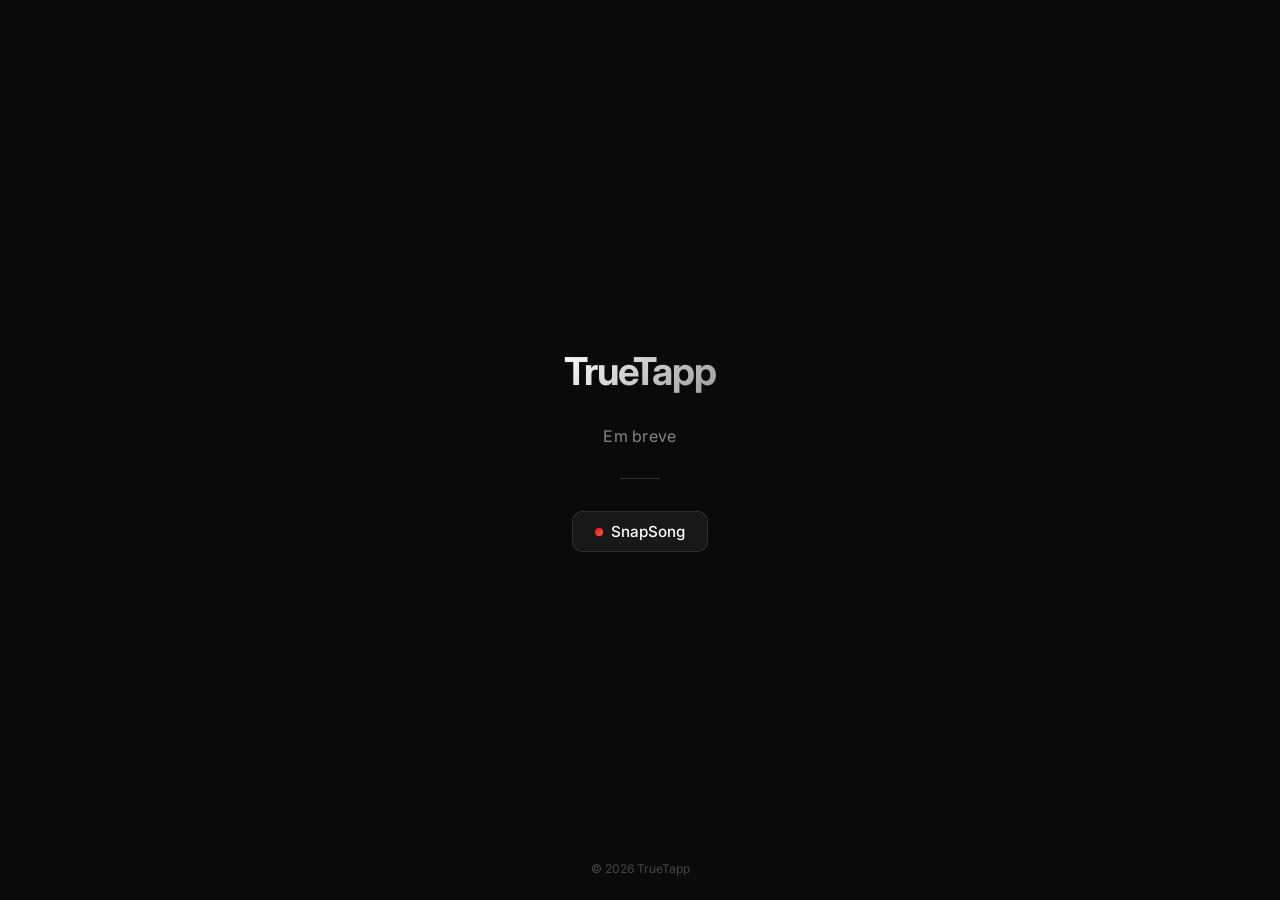
==== index.html @ 40eeca32 "index temp" ====
<!DOCTYPE html>
<html lang="pt-BR">
<head>
    <meta charset="UTF-8">
    <meta name="viewport" content="width=device-width, initial-scale=1.0">
    <title>TrueTapp</title>
    <meta name="description" content="TrueTapp — Apps que transformam momentos em experiências.">
    <style>
        @import url('https://fonts.googleapis.com/css2?family=Inter:wght@300;400;500;600;700&display=swap');

        *, *::before, *::after { margin: 0; padding: 0; box-sizing: border-box; }

        html, body {
            height: 100%;
            font-family: 'Inter', -apple-system, BlinkMacSystemFont, sans-serif;
            background: #0A0A0A;
            color: #fff;
            overflow: hidden;
        }

        body {
            display: flex;
            flex-direction: column;
            align-items: center;
            justify-content: center;
            text-align: center;
        }

        .container {
            display: flex;
            flex-direction: column;
            align-items: center;
            gap: 2rem;
            padding: 2rem;
        }

        .logo-text {
            font-size: 2.4rem;
            font-weight: 700;
            letter-spacing: -0.03em;
            background: linear-gradient(135deg, #fff 0%, rgba(255,255,255,0.6) 100%);
            -webkit-background-clip: text;
            -webkit-text-fill-color: transparent;
            background-clip: text;
        }

        .tagline {
            font-size: 1rem;
            font-weight: 400;
            color: rgba(255,255,255,0.5);
            letter-spacing: 0.02em;
        }

        .divider {
            width: 40px;
            height: 1px;
            background: rgba(255,255,255,0.15);
        }

        .apps {
            display: flex;
            flex-direction: column;
            gap: 0.75rem;
        }

        .app-link {
            display: inline-flex;
            align-items: center;
            gap: 0.5rem;
            padding: 0.6rem 1.4rem;
            border-radius: 10px;
            background: rgba(255,255,255,0.06);
            border: 1px solid rgba(255,255,255,0.1);
            color: #fff;
            text-decoration: none;
            font-size: 0.95rem;
            font-weight: 500;
            transition: all 0.25s ease;
        }

        .app-link:hover {
            background: rgba(255,255,255,0.1);
            border-color: rgba(255,255,255,0.2);
            transform: translateY(-1px);
        }

        .app-link .dot {
            width: 8px;
            height: 8px;
            border-radius: 50%;
            flex-shrink: 0;
        }

        .dot-snapsong {
            background: linear-gradient(135deg, #FF002E, #FF6B35);
        }

        .footer {
            position: fixed;
            bottom: 1.5rem;
            font-size: 0.75rem;
            color: rgba(255,255,255,0.25);
        }
    </style>
</head>
<body>
    <div class="container">
        <div class="logo-text">TrueTapp</div>
        <div class="tagline">Em breve</div>
        <div class="divider"></div>
        <div class="apps">
            <a href="snapsong/" class="app-link">
                <span class="dot dot-snapsong"></span>
                SnapSong
            </a>
        </div>
    </div>
    <div class="footer">&copy; 2026 TrueTapp</div>
</body>
</html>
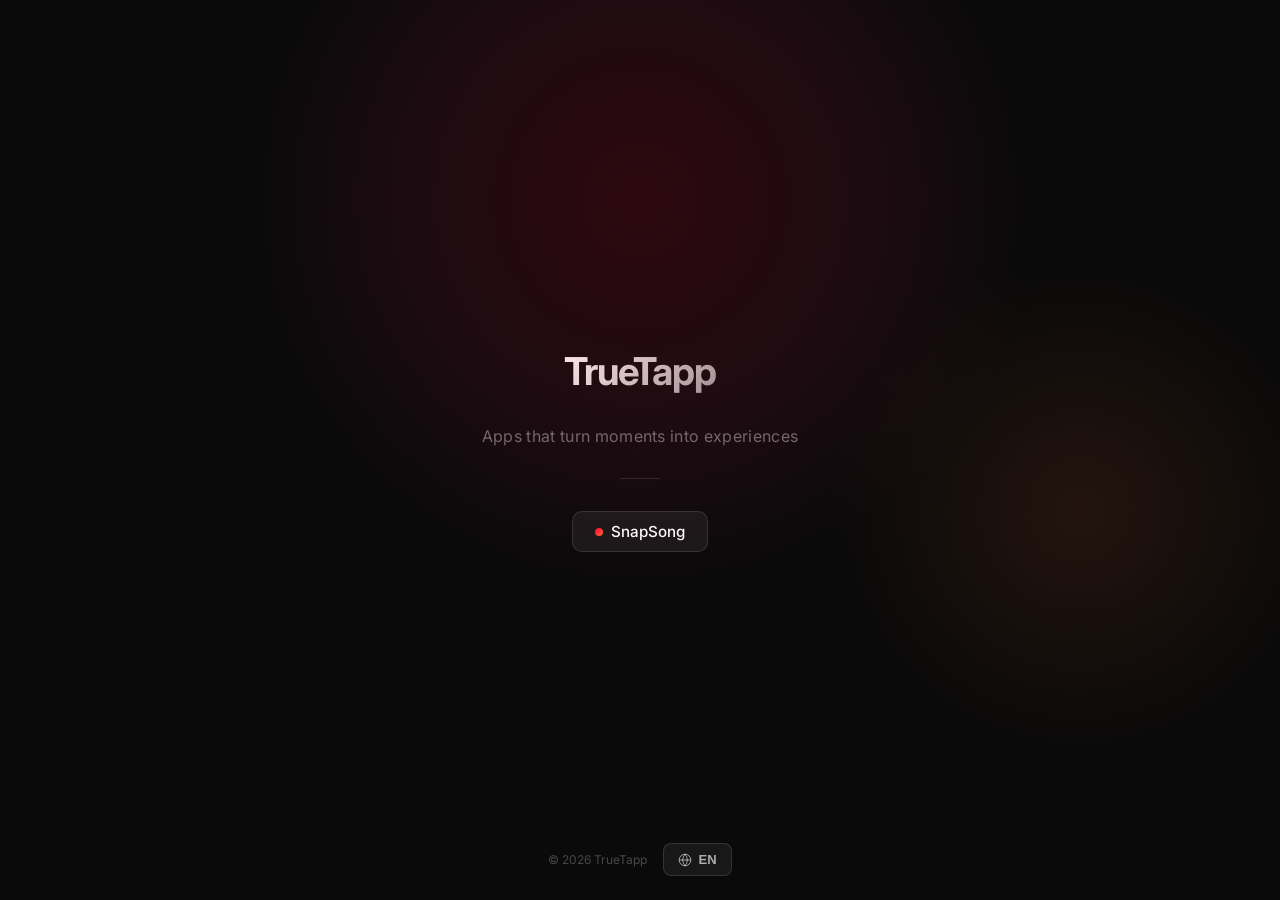
==== commit a65ae09e: "implement shared i18n engine and snapsong landing page - introduce a shared base stylesheet and an i" ====
--- a/index.html
+++ b/index.html
@@ -1,22 +1,13 @@
 <!DOCTYPE html>
-<html lang="pt-BR">
+<html lang="en" data-i18n-page="home" data-i18n-base="/shared/i18n/">
 <head>
     <meta charset="UTF-8">
     <meta name="viewport" content="width=device-width, initial-scale=1.0">
     <title>TrueTapp</title>
-    <meta name="description" content="TrueTapp — Apps que transformam momentos em experiências.">
+    <meta name="description" content="TrueTapp — Apps that turn moments into experiences.">
+    <link rel="stylesheet" href="/shared/css/base.css">
     <style>
-        @import url('https://fonts.googleapis.com/css2?family=Inter:wght@300;400;500;600;700&display=swap');
-
-        *, *::before, *::after { margin: 0; padding: 0; box-sizing: border-box; }
-
-        html, body {
-            height: 100%;
-            font-family: 'Inter', -apple-system, BlinkMacSystemFont, sans-serif;
-            background: #0A0A0A;
-            color: #fff;
-            overflow: hidden;
-        }
+        html, body { height: 100%; overflow: hidden; }
 
         body {
             display: flex;
@@ -26,7 +17,7 @@
             text-align: center;
         }
 
-        .container {
+        .tt-container {
             display: flex;
             flex-direction: column;
             align-items: center;
@@ -47,14 +38,14 @@
         .tagline {
             font-size: 1rem;
             font-weight: 400;
-            color: rgba(255,255,255,0.5);
+            color: var(--text-tertiary);
             letter-spacing: 0.02em;
         }
 
         .divider {
             width: 40px;
             height: 1px;
-            background: rgba(255,255,255,0.15);
+            background: var(--glass-stroke);
         }
 
         .apps {
@@ -69,9 +60,9 @@
             gap: 0.5rem;
             padding: 0.6rem 1.4rem;
             border-radius: 10px;
-            background: rgba(255,255,255,0.06);
-            border: 1px solid rgba(255,255,255,0.1);
-            color: #fff;
+            background: var(--glass-fill);
+            border: 1px solid var(--glass-stroke);
+            color: var(--text-primary);
             text-decoration: none;
             font-size: 0.95rem;
             font-weight: 500;
@@ -92,21 +83,26 @@
         }
 
         .dot-snapsong {
-            background: linear-gradient(135deg, #FF002E, #FF6B35);
+            background: linear-gradient(135deg, var(--primary-red), var(--accent-orange));
         }
 
-        .footer {
+        .tt-footer {
             position: fixed;
             bottom: 1.5rem;
             font-size: 0.75rem;
             color: rgba(255,255,255,0.25);
+            display: flex;
+            align-items: center;
+            gap: 16px;
         }
     </style>
 </head>
 <body>
-    <div class="container">
+    <div class="ambient"></div>
+
+    <div class="tt-container">
         <div class="logo-text">TrueTapp</div>
-        <div class="tagline">Em breve</div>
+        <div class="tagline" data-i18n="truetapp.tagline">Apps that turn moments into experiences</div>
         <div class="divider"></div>
         <div class="apps">
             <a href="snapsong/" class="app-link">
@@ -115,6 +111,12 @@
             </a>
         </div>
     </div>
-    <div class="footer">&copy; 2026 TrueTapp</div>
+
+    <div class="tt-footer">
+        <span>&copy; 2026 TrueTapp</span>
+        <span id="lang-switcher-mount"></span>
+    </div>
+
+    <script src="/shared/js/i18n.js"></script>
 </body>
 </html>
--- a/shared/css/base.css
+++ b/shared/css/base.css
@@ -0,0 +1,446 @@
+/**
+ * TrueApp Shared Base Stylesheet
+ *
+ * This file contains all base styles used across the entire truetapp.github.io site.
+ * It includes: typography, color variables, layout, navigation, buttons, footer, and language switcher.
+ * Product-specific styles should be imported from product/assets/css/[product].css
+ */
+
+/* ─────────────────────────────────────────────────────────────────────
+   GOOGLE FONTS IMPORT
+   ───────────────────────────────────────────────────────────────────── */
+@import url('https://fonts.googleapis.com/css2?family=Inter:wght@300;400;500;600;700;800;900&display=swap');
+
+/* ─────────────────────────────────────────────────────────────────────
+   RESET
+   ───────────────────────────────────────────────────────────────────── */
+*,
+*::before,
+*::after {
+    margin: 0;
+    padding: 0;
+    box-sizing: border-box;
+}
+
+/* ─────────────────────────────────────────────────────────────────────
+   CSS VARIABLES (THEME)
+   ───────────────────────────────────────────────────────────────────── */
+:root {
+    --bg-dark: #0A0A0A;
+    --primary-red: #FF002E;
+    --primary-pink: #FF2066;
+    --accent-orange: #FF6B35;
+    --accent-yellow: #FFB347;
+    --text-primary: #FFFFFF;
+    --text-secondary: rgba(255, 255, 255, 0.65);
+    --text-tertiary: rgba(255, 255, 255, 0.4);
+    --glass-fill: rgba(255, 255, 255, 0.06);
+    --glass-stroke: rgba(255, 255, 255, 0.12);
+}
+
+/* ─────────────────────────────────────────────────────────────────────
+   HTML & BODY
+   ───────────────────────────────────────────────────────────────────── */
+html {
+    scroll-behavior: smooth;
+}
+
+body {
+    font-family: 'Inter', -apple-system, BlinkMacSystemFont, 'Segoe UI', sans-serif;
+    background: var(--bg-dark);
+    color: var(--text-primary);
+    overflow-x: hidden;
+    -webkit-font-smoothing: antialiased;
+    -moz-osx-font-smoothing: grayscale;
+}
+
+/* ─────────────────────────────────────────────────────────────────────
+   AMBIENT BACKGROUND ANIMATION
+   ───────────────────────────────────────────────────────────────────── */
+.ambient {
+    position: fixed;
+    inset: 0;
+    z-index: 0;
+    pointer-events: none;
+    overflow: hidden;
+}
+
+.ambient::before {
+    content: '';
+    position: absolute;
+    width: 800px;
+    height: 800px;
+    top: -200px;
+    left: 50%;
+    transform: translateX(-50%);
+    background: radial-gradient(
+        circle,
+        rgba(255, 0, 46, 0.15) 0%,
+        rgba(255, 32, 102, 0.08) 40%,
+        transparent 70%
+    );
+    animation: pulse 8s ease-in-out infinite;
+}
+
+.ambient::after {
+    content: '';
+    position: absolute;
+    width: 600px;
+    height: 600px;
+    bottom: 10%;
+    right: -100px;
+    background: radial-gradient(
+        circle,
+        rgba(255, 107, 53, 0.1) 0%,
+        transparent 60%
+    );
+    animation: pulse 10s ease-in-out infinite reverse;
+}
+
+/* ─────────────────────────────────────────────────────────────────────
+   KEYFRAME ANIMATIONS
+   ───────────────────────────────────────────────────────────────────── */
+@keyframes pulse {
+    0%,
+    100% {
+        opacity: 0.6;
+        transform: translateX(-50%) scale(1);
+    }
+    50% {
+        opacity: 1;
+        transform: translateX(-50%) scale(1.15);
+    }
+}
+
+@keyframes blink {
+    0%,
+    100% {
+        opacity: 1;
+    }
+    50% {
+        opacity: 0.3;
+    }
+}
+
+/* ─────────────────────────────────────────────────────────────────────
+   CONTAINER & LAYOUT
+   ───────────────────────────────────────────────────────────────────── */
+.container {
+    max-width: 1100px;
+    margin: 0 auto;
+    padding: 0 24px;
+    position: relative;
+    z-index: 1;
+}
+
+/* ─────────────────────────────────────────────────────────────────────
+   NAVIGATION BAR
+   ───────────────────────────────────────────────────────────────────── */
+nav {
+    position: fixed;
+    top: 0;
+    left: 0;
+    right: 0;
+    z-index: 100;
+    background: rgba(10, 10, 10, 0.8);
+    backdrop-filter: blur(20px);
+    -webkit-backdrop-filter: blur(20px);
+    border-bottom: 1px solid var(--glass-stroke);
+}
+
+nav .container {
+    display: flex;
+    align-items: center;
+    justify-content: space-between;
+    height: 64px;
+}
+
+/* ─────────────────────────────────────────────────────────────────────
+   NAV BRAND (LOGO + NAME)
+   ───────────────────────────────────────────────────────────────────── */
+.nav-brand {
+    display: flex;
+    align-items: center;
+    gap: 12px;
+    text-decoration: none;
+    transition: opacity 0.2s;
+}
+
+.nav-brand:hover {
+    opacity: 0.8;
+}
+
+.nav-brand img {
+    width: 36px;
+    height: 36px;
+    border-radius: 8px;
+    display: block;
+}
+
+.nav-brand span {
+    font-weight: 700;
+    font-size: 18px;
+    color: var(--text-primary);
+    letter-spacing: -0.01em;
+}
+
+/* ─────────────────────────────────────────────────────────────────────
+   NAV LINKS & BUTTONS
+   ───────────────────────────────────────────────────────────────────── */
+.nav-links {
+    display: flex;
+    gap: 32px;
+    align-items: center;
+}
+
+.nav-links a {
+    color: var(--text-secondary);
+    text-decoration: none;
+    font-size: 14px;
+    font-weight: 500;
+    transition: color 0.2s;
+}
+
+.nav-links a:hover {
+    color: var(--text-primary);
+}
+
+/* ─────────────────────────────────────────────────────────────────────
+   BUTTONS
+   ───────────────────────────────────────────────────────────────────── */
+
+/* Primary Download Button */
+.btn-download {
+    display: inline-flex;
+    align-items: center;
+    gap: 8px;
+    padding: 10px 20px;
+    border-radius: 100px;
+    font-size: 14px;
+    font-weight: 600;
+    text-decoration: none;
+    color: white;
+    border: none;
+    cursor: pointer;
+    background: linear-gradient(135deg, var(--primary-red), var(--primary-pink));
+    transition: transform 0.2s, box-shadow 0.2s;
+}
+
+.btn-download:hover {
+    transform: translateY(-1px);
+    box-shadow: 0 8px 30px rgba(255, 0, 46, 0.3);
+}
+
+.btn-download:active {
+    transform: translateY(0);
+}
+
+/* Secondary Button (Glass) */
+.btn-secondary {
+    display: inline-flex;
+    align-items: center;
+    gap: 10px;
+    padding: 14px 28px;
+    border-radius: 14px;
+    font-size: 16px;
+    font-weight: 600;
+    text-decoration: none;
+    color: var(--text-primary);
+    background: var(--glass-fill);
+    border: 1px solid var(--glass-stroke);
+    cursor: pointer;
+    transition: transform 0.2s, background 0.2s;
+}
+
+.btn-secondary:hover {
+    transform: translateY(-2px);
+    background: rgba(255, 255, 255, 0.1);
+}
+
+.btn-secondary:active {
+    transform: translateY(0);
+}
+
+/* Large App Store Button */
+.btn-appstore {
+    display: inline-flex;
+    align-items: center;
+    gap: 10px;
+    padding: 14px 28px;
+    border-radius: 14px;
+    font-size: 16px;
+    font-weight: 600;
+    text-decoration: none;
+    color: white;
+    border: none;
+    cursor: pointer;
+    background: linear-gradient(135deg, var(--primary-red), var(--primary-pink));
+    transition: transform 0.2s, box-shadow 0.2s;
+}
+
+.btn-appstore:hover {
+    transform: translateY(-2px);
+    box-shadow: 0 12px 40px rgba(255, 0, 46, 0.3);
+}
+
+.btn-appstore:active {
+    transform: translateY(0);
+}
+
+/* ─────────────────────────────────────────────────────────────────────
+   LANGUAGE SWITCHER
+   ───────────────────────────────────────────────────────────────────── */
+.lang-switcher {
+    position: relative;
+    display: inline-block;
+}
+
+.lang-btn {
+    display: inline-flex;
+    align-items: center;
+    gap: 6px;
+    padding: 8px 14px;
+    border-radius: 8px;
+    background: var(--glass-fill);
+    border: 1px solid var(--glass-stroke);
+    color: var(--text-secondary);
+    cursor: pointer;
+    font-size: 13px;
+    font-weight: 600;
+    transition: all 0.2s;
+}
+
+.lang-btn:hover {
+    background: rgba(255, 255, 255, 0.1);
+    color: var(--text-primary);
+}
+
+.lang-btn svg {
+    width: 14px;
+    height: 14px;
+    stroke: currentColor;
+    stroke-width: 1.5;
+    fill: none;
+}
+
+/* Language Dropdown */
+.lang-dropdown {
+    position: absolute;
+    top: calc(100% + 8px);
+    right: 0;
+    min-width: 160px;
+    background: rgba(10, 10, 10, 0.95);
+    backdrop-filter: blur(20px);
+    -webkit-backdrop-filter: blur(20px);
+    border: 1px solid var(--glass-stroke);
+    border-radius: 12px;
+    box-shadow: 0 20px 60px rgba(0, 0, 0, 0.5);
+    z-index: 1000;
+    opacity: 0;
+    visibility: hidden;
+    transform: translateY(-8px);
+    transition: all 0.2s;
+    padding: 8px 0;
+}
+
+.lang-switcher:hover .lang-dropdown {
+    opacity: 1;
+    visibility: visible;
+    transform: translateY(0);
+}
+
+/* Language Options */
+.lang-option {
+    display: flex;
+    align-items: center;
+    justify-content: space-between;
+    padding: 10px 16px;
+    color: var(--text-secondary);
+    cursor: pointer;
+    font-size: 14px;
+    font-weight: 500;
+    transition: all 0.15s;
+}
+
+.lang-option:hover {
+    background: rgba(255, 255, 255, 0.08);
+    color: var(--text-primary);
+}
+
+.lang-option.active {
+    background: rgba(255, 107, 53, 0.15);
+    color: var(--accent-orange);
+}
+
+.lang-option .checkmark {
+    width: 14px;
+    height: 14px;
+    margin-left: 8px;
+    display: none;
+}
+
+.lang-option.active .checkmark {
+    display: inline-block;
+}
+
+/* ─────────────────────────────────────────────────────────────────────
+   FOOTER
+   ───────────────────────────────────────────────────────────────────── */
+footer {
+    padding: 40px 0;
+    border-top: 1px solid var(--glass-stroke);
+    text-align: center;
+}
+
+footer p {
+    font-size: 14px;
+    color: var(--text-tertiary);
+    margin-bottom: 8px;
+}
+
+footer p:last-child {
+    margin-bottom: 0;
+}
+
+footer a {
+    color: var(--text-secondary);
+    text-decoration: none;
+    transition: color 0.2s;
+}
+
+footer a:hover {
+    color: var(--text-primary);
+}
+
+/* ─────────────────────────────────────────────────────────────────────
+   RESPONSIVE DESIGN
+   ───────────────────────────────────────────────────────────────────── */
+
+/* Tablet */
+@media (max-width: 768px) {
+    .nav-links {
+        display: none;
+    }
+
+    .container {
+        padding: 0 20px;
+    }
+}
+
+/* Mobile */
+@media (max-width: 480px) {
+    .nav-brand span {
+        font-size: 16px;
+    }
+
+    .btn-download,
+    .btn-secondary,
+    .btn-appstore {
+        font-size: 14px;
+        padding: 10px 16px;
+    }
+
+    footer p {
+        font-size: 12px;
+    }
+}
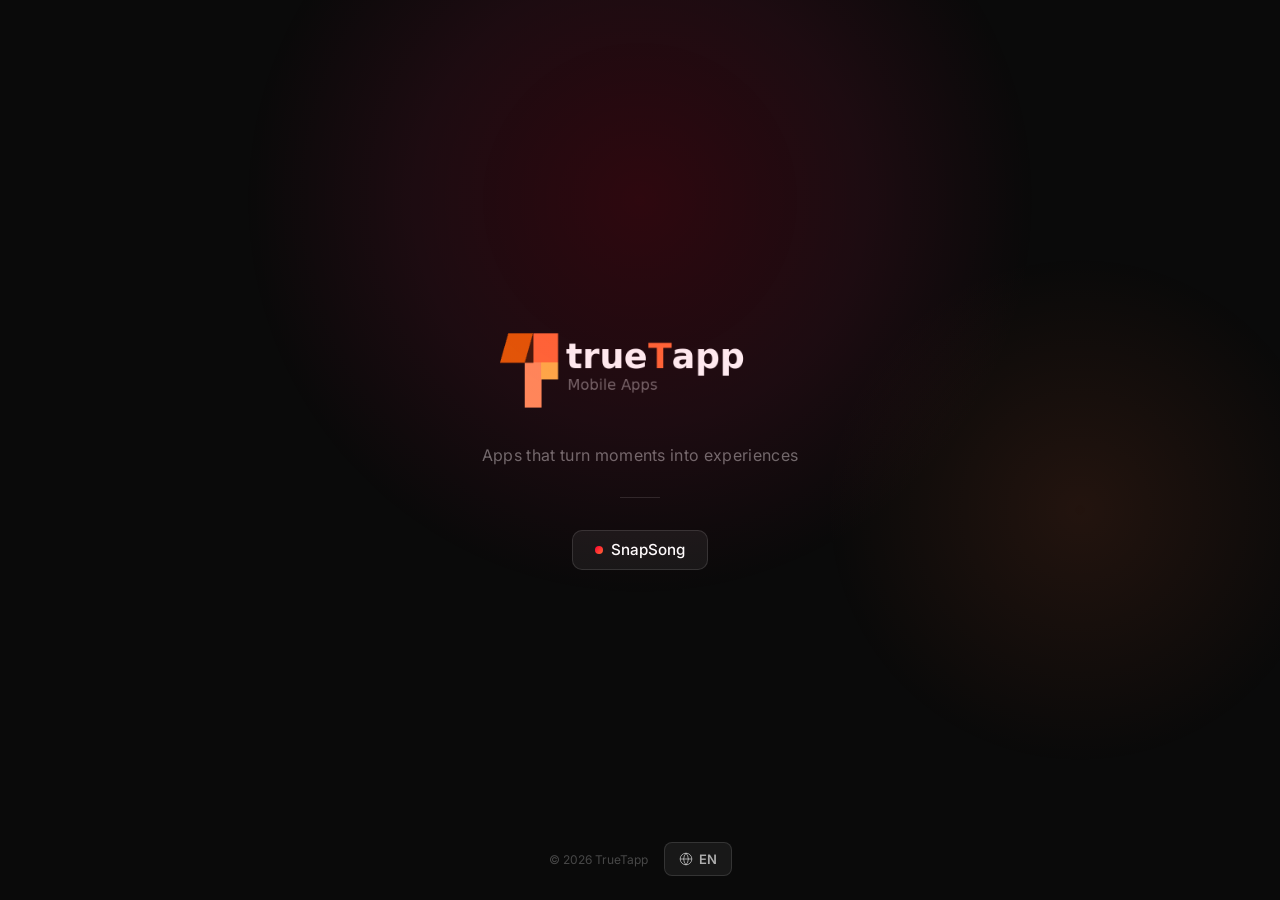
==== commit f4f703e1: "replace text logo with image assets and refine footer dropdown - replace the CSS-styled logo text wi" ====
--- a/index.html
+++ b/index.html
@@ -25,14 +25,9 @@
             padding: 2rem;
         }
 
-        .logo-text {
-            font-size: 2.4rem;
-            font-weight: 700;
-            letter-spacing: -0.03em;
-            background: linear-gradient(135deg, #fff 0%, rgba(255,255,255,0.6) 100%);
-            -webkit-background-clip: text;
-            -webkit-text-fill-color: transparent;
-            background-clip: text;
+        .logo-img {
+            max-width: 280px;
+            height: auto;
         }
 
         .tagline {
@@ -95,14 +90,24 @@
             align-items: center;
             gap: 16px;
         }
+
+        /* Language dropdown opens upward on this page */
+        .tt-footer .lang-dropdown {
+            bottom: calc(100% + 8px);
+            top: auto;
+            transform: translateY(8px);
+        }
+        .tt-footer .lang-dropdown.visible {
+            transform: translateY(0);
+        }
     </style>
 </head>
 <body>
     <div class="ambient"></div>
 
     <div class="tt-container">
-        <div class="logo-text">TrueTapp</div>
-        <div class="tagline" data-i18n="truetapp.tagline">Apps that turn moments into experiences</div>
+        <img src="/shared/img/truetapp-logo.png" alt="TrueTapp — Mobile Apps" class="logo-img">
+        <p class="tagline" data-i18n="truetapp.tagline">Apps that turn moments into experiences</p>
         <div class="divider"></div>
         <div class="apps">
             <a href="snapsong/" class="app-link">
--- a/shared/css/base.css
+++ b/shared/css/base.css
@@ -214,21 +214,21 @@
     display: inline-flex;
     align-items: center;
     gap: 8px;
-    padding: 10px 20px;
+    padding: 8px 18px;
     border-radius: 100px;
-    font-size: 14px;
+    font-size: 13px;
     font-weight: 600;
     text-decoration: none;
     color: white;
     border: none;
     cursor: pointer;
-    background: linear-gradient(135deg, var(--primary-red), var(--primary-pink));
+    background: linear-gradient(135deg, #FF6B35, #FF8F5A, #FFB347);
     transition: transform 0.2s, box-shadow 0.2s;
 }
 
 .btn-download:hover {
     transform: translateY(-1px);
-    box-shadow: 0 8px 30px rgba(255, 0, 46, 0.3);
+    box-shadow: 0 6px 20px rgba(255, 107, 53, 0.35);
 }
 
 .btn-download:active {
@@ -305,6 +305,7 @@
     border: 1px solid var(--glass-stroke);
     color: var(--text-secondary);
     cursor: pointer;
+    font-family: inherit;
     font-size: 13px;
     font-weight: 600;
     transition: all 0.2s;
@@ -343,7 +344,7 @@
     padding: 8px 0;
 }
 
-.lang-switcher:hover .lang-dropdown {
+.lang-dropdown.visible {
     opacity: 1;
     visibility: visible;
     transform: translateY(0);
@@ -354,12 +355,17 @@
     display: flex;
     align-items: center;
     justify-content: space-between;
+    width: 100%;
     padding: 10px 16px;
+    background: none;
+    border: none;
     color: var(--text-secondary);
     cursor: pointer;
+    font-family: inherit;
     font-size: 14px;
     font-weight: 500;
     transition: all 0.15s;
+    text-align: left;
 }
 
 .lang-option:hover {
@@ -376,11 +382,12 @@
     width: 14px;
     height: 14px;
     margin-left: 8px;
-    display: none;
-}
-
-.lang-option.active .checkmark {
-    display: inline-block;
+    stroke: currentColor;
+    stroke-width: 2;
+    fill: none;
+    stroke-linecap: round;
+    stroke-linejoin: round;
+    flex-shrink: 0;
 }
 
 /* ─────────────────────────────────────────────────────────────────────
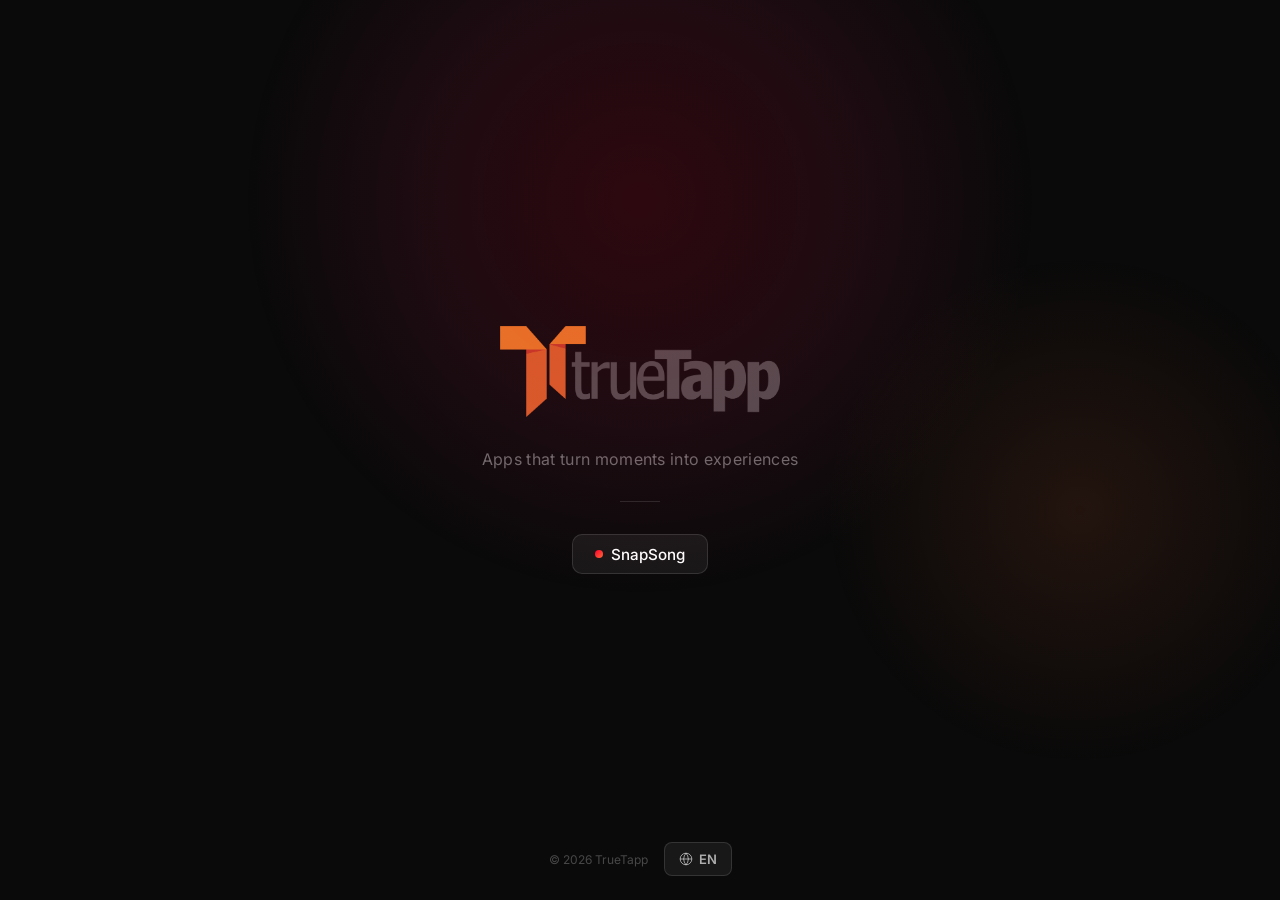
==== commit 0c904d19: "simplify brand logo assets and update metadata - replace the multi-format truetapp-logo files with a" ====
--- a/index.html
+++ b/index.html
@@ -106,7 +106,7 @@
     <div class="ambient"></div>
 
     <div class="tt-container">
-        <img src="/shared/img/truetapp-logo.png" alt="TrueTapp — Mobile Apps" class="logo-img">
+        <img src="/shared/img/logo.png" alt="TrueTapp" class="logo-img">
         <p class="tagline" data-i18n="truetapp.tagline">Apps that turn moments into experiences</p>
         <div class="divider"></div>
         <div class="apps">
